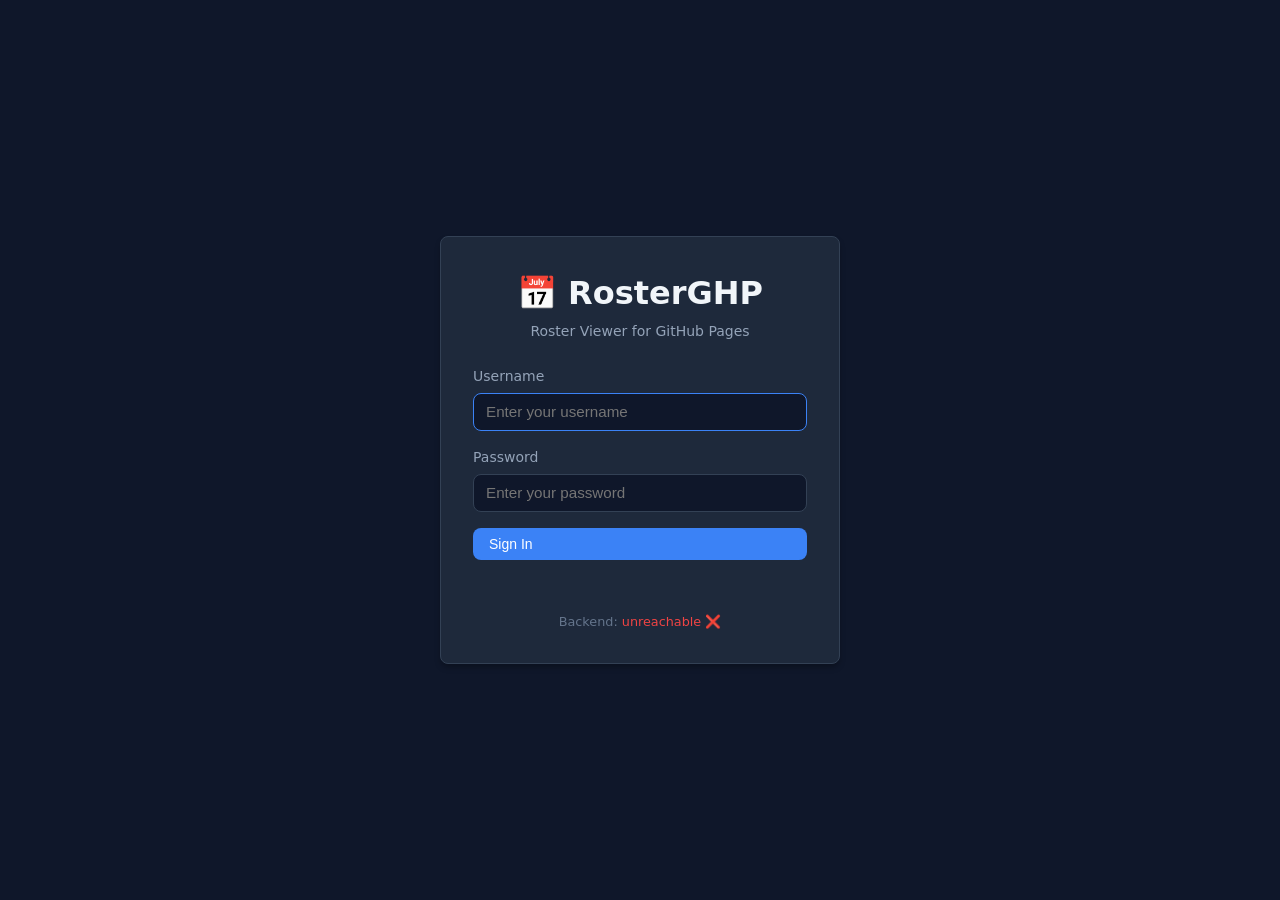
==== index.html @ 479425b5 "Initial RosterGHP frontend" ====
<!DOCTYPE html>
<html lang="en" data-theme="dark">
<head>
  <meta charset="UTF-8">
  <meta name="viewport" content="width=device-width, initial-scale=1.0">
  <title>Sign In — RosterGHP</title>
  <link rel="stylesheet" href="css/style.css">
</head>
<body class="login-page">
  <div class="login-card">
    <h1>📅 RosterGHP</h1>
    <p class="login-subtitle">Roster Viewer for GitHub Pages</p>

    <form id="login-form">
      <div class="form-group">
        <label for="username">Username</label>
        <input type="text" id="username" name="username" placeholder="Enter your username" required autofocus>
      </div>

      <div class="form-group">
        <label for="password">Password</label>
        <input type="password" id="password" name="password" placeholder="Enter your password" required>
      </div>

      <button type="submit" class="btn btn-primary" style="width: 100%;">Sign In</button>
      <div id="login-error" class="error-msg"></div>
    </form>

    <div class="login-footer">
      <p>Backend: <span id="backend-status" class="status-error">checking...</span></p>
    </div>
  </div>

  <script src="js/api.js"></script>
  <script src="js/auth.js"></script>
  <script>
    // Check backend status on load
    api.get('/api/status')
      .then((s) => {
        const el = document.getElementById('backend-status');
        el.textContent = `v${s.version} ✅`;
        el.className = 'status-ok';
      })
      .catch(() => {
        const el = document.getElementById('backend-status');
        el.textContent = 'unreachable ❌';
      });

    auth.init();
  </script>
</body>
</html>
---- css/style.css ----
/**
 * RosterGHP Frontend Styles
 * Supports dark/light themes via data-theme attribute
 */

/* CSS Variables */
:root {
  --bg-primary: #0f172a;
  --bg-secondary: #1e293b;
  --bg-card: #334155;
  --bg-hover: #475569;
  --text-primary: #f1f5f9;
  --text-secondary: #94a3b8;
  --text-muted: #64748b;
  --accent: #3b82f6;
  --accent-hover: #2563eb;
  --success: #22c55e;
  --warning: #f59e0b;
  --danger: #ef4444;
  --border: #334155;
  --shadow: 0 4px 6px -1px rgba(0, 0, 0, 0.3);
  --radius: 8px;
  --font: 'Segoe UI', system-ui, -apple-system, sans-serif;
}

[data-theme="light"] {
  --bg-primary: #f8fafc;
  --bg-secondary: #ffffff;
  --bg-card: #f1f5f9;
  --bg-hover: #e2e8f0;
  --text-primary: #0f172a;
  --text-secondary: #475569;
  --text-muted: #94a3b8;
  --accent: #2563eb;
  --accent-hover: #1d4ed8;
  --border: #e2e8f0;
  --shadow: 0 4px 6px -1px rgba(0, 0, 0, 0.1);
}

* {
  margin: 0;
  padding: 0;
  box-sizing: border-box;
}

body {
  font-family: var(--font);
  background: var(--bg-primary);
  color: var(--text-primary);
  min-height: 100vh;
  line-height: 1.5;
}

/* Layout */
.container {
  max-width: 1200px;
  margin: 0 auto;
  padding: 1rem;
}

/* Header */
.header {
  background: var(--bg-secondary);
  border-bottom: 1px solid var(--border);
  padding: 0.75rem 1rem;
  display: flex;
  align-items: center;
  justify-content: space-between;
  position: sticky;
  top: 0;
  z-index: 100;
}

.header-left {
  display: flex;
  align-items: center;
  gap: 0.75rem;
}

.logo {
  font-size: 1.25rem;
  font-weight: 700;
  color: var(--accent);
}

.header-right {
  display: flex;
  align-items: center;
  gap: 0.5rem;
}

.nav-user {
  font-size: 0.875rem;
  color: var(--text-secondary);
  margin-right: 0.5rem;
}

/* Buttons */
.btn {
  padding: 0.5rem 1rem;
  border: none;
  border-radius: var(--radius);
  background: var(--bg-card);
  color: var(--text-primary);
  cursor: pointer;
  font-size: 0.875rem;
  transition: all 0.2s;
  display: inline-flex;
  align-items: center;
  gap: 0.4rem;
}

.btn:hover {
  background: var(--bg-hover);
}

.btn-primary {
  background: var(--accent);
  color: white;
}

.btn-primary:hover {
  background: var(--accent-hover);
}

.btn-sm {
  padding: 0.35rem 0.7rem;
  font-size: 0.8rem;
}

.btn:disabled {
  opacity: 0.6;
  cursor: not-allowed;
}

/* Login Page */
.login-page {
  display: flex;
  align-items: center;
  justify-content: center;
  min-height: 100vh;
  padding: 1rem;
}

.login-card {
  background: var(--bg-secondary);
  border: 1px solid var(--border);
  border-radius: var(--radius);
  padding: 2rem;
  width: 100%;
  max-width: 400px;
  box-shadow: var(--shadow);
}

.login-card h1 {
  text-align: center;
  margin-bottom: 0.25rem;
}

.login-subtitle {
  text-align: center;
  color: var(--text-secondary);
  font-size: 0.875rem;
  margin-bottom: 1.5rem;
}

.form-group {
  margin-bottom: 1rem;
}

.form-group label {
  display: block;
  font-size: 0.875rem;
  margin-bottom: 0.35rem;
  color: var(--text-secondary);
}

.form-group input,
.form-group select {
  width: 100%;
  padding: 0.6rem 0.75rem;
  border: 1px solid var(--border);
  border-radius: var(--radius);
  background: var(--bg-primary);
  color: var(--text-primary);
  font-size: 0.95rem;
}

.form-group input:focus,
.form-group select:focus {
  outline: none;
  border-color: var(--accent);
}

.error-msg {
  color: var(--danger);
  font-size: 0.875rem;
  margin-top: 0.5rem;
  min-height: 1.25rem;
}

.login-footer {
  text-align: center;
  margin-top: 1.5rem;
  font-size: 0.8rem;
  color: var(--text-muted);
}

/* Toolbar */
.toolbar {
  display: flex;
  flex-wrap: wrap;
  gap: 0.5rem;
  align-items: center;
  padding: 1rem 0;
  border-bottom: 1px solid var(--border);
  margin-bottom: 1rem;
}

.toolbar-group {
  display: flex;
  align-items: center;
  gap: 0.5rem;
}

.toolbar-label {
  font-size: 0.8rem;
  color: var(--text-secondary);
  white-space: nowrap;
}

.toolbar select {
  padding: 0.4rem 0.6rem;
  border: 1px solid var(--border);
  border-radius: var(--radius);
  background: var(--bg-secondary);
  color: var(--text-primary);
  font-size: 0.875rem;
}

.toolbar-spacer {
  flex: 1;
}

/* Roster Grid */
.roster-container {
  margin-bottom: 2rem;
}

.roster-status {
  font-size: 0.8rem;
  color: var(--text-muted);
  margin-bottom: 0.75rem;
}

.week-group {
  margin-bottom: 1.5rem;
}

.week-header {
  font-size: 0.75rem;
  font-weight: 600;
  text-transform: uppercase;
  letter-spacing: 0.05em;
  color: var(--text-muted);
  padding: 0.5rem 0;
  border-bottom: 1px solid var(--border);
  margin-bottom: 0.75rem;
}

.week-grid {
  display: grid;
  grid-template-columns: repeat(auto-fill, minmax(220px, 1fr));
  gap: 0.75rem;
}

.roster-card {
  background: var(--bg-secondary);
  border: 1px solid var(--border);
  border-radius: var(--radius);
  padding: 0.875rem;
  transition: transform 0.15s, box-shadow 0.15s;
}

.roster-card:hover {
  transform: translateY(-2px);
  box-shadow: var(--shadow);
}

.roster-card.off {
  border-left: 3px solid var(--success);
}

.roster-card.edu {
  border-left: 3px solid var(--warning);
}

.roster-card.flight {
  border-left: 3px solid var(--accent);
}

.card-header {
  display: flex;
  justify-content: space-between;
  align-items: center;
  margin-bottom: 0.5rem;
}

.card-date {
  font-weight: 600;
  font-size: 0.95rem;
}

.card-zone {
  font-size: 0.75rem;
  color: var(--text-muted);
  background: var(--bg-card);
  padding: 0.15rem 0.4rem;
  border-radius: 4px;
}

.card-shift {
  font-size: 1.1rem;
  font-weight: 700;
  color: var(--accent);
  margin-bottom: 0.4rem;
}

.roster-card.off .card-shift {
  color: var(--success);
}

.flights {
  display: flex;
  flex-wrap: wrap;
  gap: 0.35rem;
  margin-top: 0.4rem;
}

.flight-badge {
  font-size: 0.75rem;
  background: var(--bg-card);
  color: var(--text-secondary);
  padding: 0.2rem 0.5rem;
  border-radius: 4px;
}

/* Settings Panel */
.settings-panel {
  background: var(--bg-secondary);
  border: 1px solid var(--border);
  border-radius: var(--radius);
  padding: 1.25rem;
  margin-bottom: 1.5rem;
}

.settings-panel.hidden {
  display: none;
}

.settings-section {
  margin-bottom: 1.25rem;
}

.settings-section:last-child {
  margin-bottom: 0;
}

.settings-section h3 {
  font-size: 0.95rem;
  margin-bottom: 0.75rem;
  color: var(--text-primary);
}

.setting-row {
  display: flex;
  justify-content: space-between;
  padding: 0.5rem 0;
  border-bottom: 1px solid var(--border);
  font-size: 0.875rem;
}

.setting-row:last-child {
  border-bottom: none;
}

.setting-row label {
  color: var(--text-secondary);
}

.alias-list {
  display: grid;
  gap: 0.4rem;
}

.alias-item {
  display: flex;
  align-items: center;
  gap: 0.5rem;
  font-size: 0.875rem;
  padding: 0.35rem 0;
}

.alias-item code {
  background: var(--bg-card);
  padding: 0.15rem 0.35rem;
  border-radius: 4px;
  font-size: 0.8rem;
}

.tag-list {
  display: flex;
  flex-wrap: wrap;
  gap: 0.4rem;
}

.tag {
  background: var(--bg-card);
  color: var(--text-secondary);
  font-size: 0.8rem;
  padding: 0.25rem 0.6rem;
  border-radius: 4px;
}

/* Status indicators */
.status-ok {
  color: var(--success);
  font-size: 0.8rem;
}

.status-error {
  color: var(--danger);
  font-size: 0.8rem;
}

/* Loading / Empty / Error states */
.loading,
.empty,
.error {
  text-align: center;
  padding: 2rem;
  color: var(--text-secondary);
}

.error {
  color: var(--danger);
}

/* Responsive */
@media (max-width: 768px) {
  .toolbar {
    flex-direction: column;
    align-items: stretch;
  }

  .toolbar-group {
    width: 100%;
  }

  .toolbar-group select {
    flex: 1;
  }

  .week-grid {
    grid-template-columns: 1fr;
  }

  .header {
    flex-wrap: wrap;
    gap: 0.5rem;
  }
}
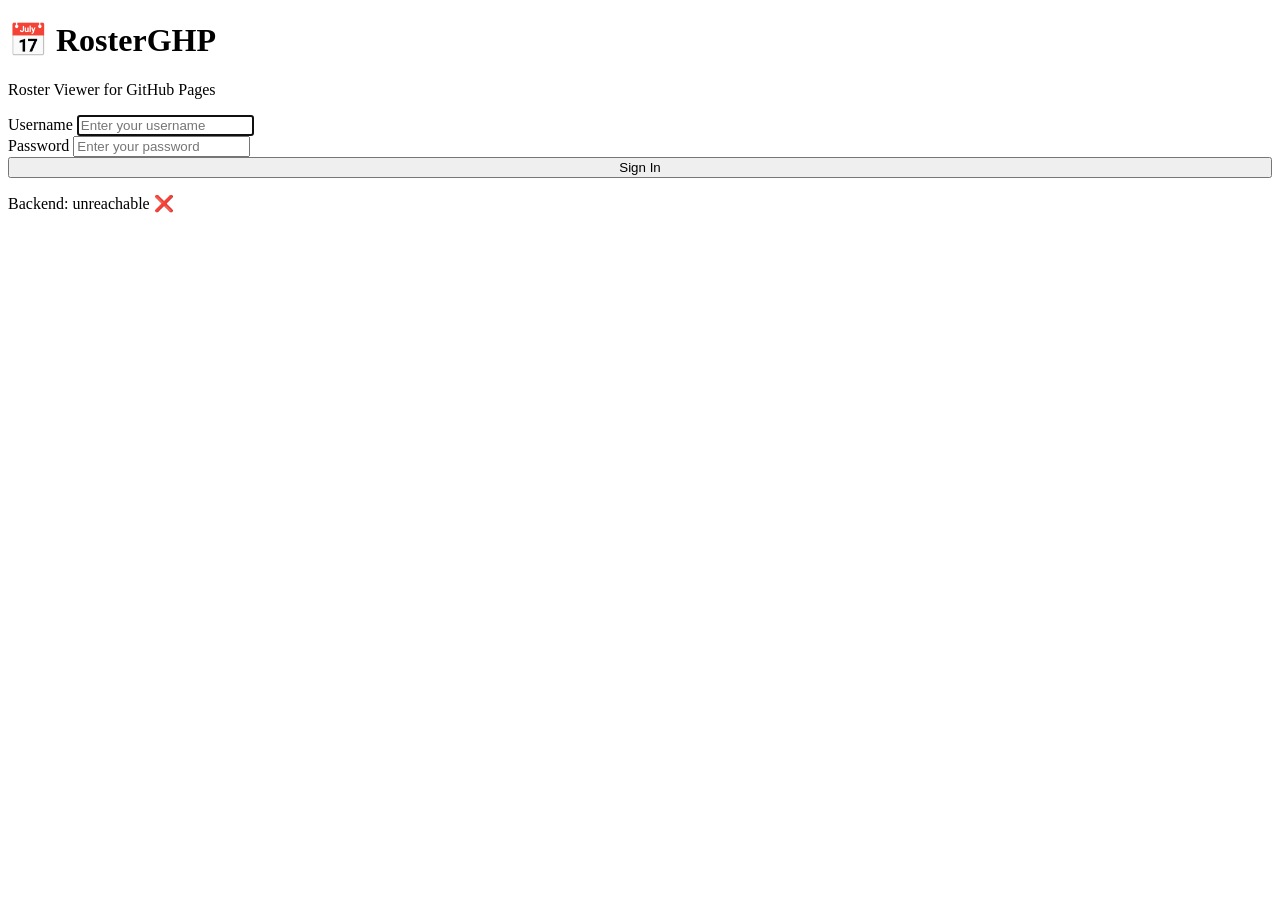
==== commit 5ae7afaf: "feat(frontend): add admin raw records console - add admin page and API helpers for raw record review" ====
--- a/index.html
+++ b/index.html
@@ -4,7 +4,7 @@
   <meta charset="UTF-8">
   <meta name="viewport" content="width=device-width, initial-scale=1.0">
   <title>Sign In — RosterGHP</title>
-  <link rel="stylesheet" href="css/style.css">
+  <link rel="stylesheet" href="/frontend/css/style.css">
 </head>
 <body class="login-page">
   <div class="login-card">
@@ -31,22 +31,24 @@
     </div>
   </div>
 
-  <script src="js/api.js"></script>
-  <script src="js/auth.js"></script>
+  <script src="/frontend/js/api.js?v=10"></script>
+  <script src="/frontend/js/auth.js?v=6"></script>
   <script>
-    // Check backend status on load
-    api.get('/api/status')
-      .then((s) => {
+    // Initialize app (async to allow API discovery)
+    (async () => {
+      // Check backend status on load
+      try {
+        const s = await api.get('/api/status');
         const el = document.getElementById('backend-status');
         el.textContent = `v${s.version} ✅`;
         el.className = 'status-ok';
-      })
-      .catch(() => {
+      } catch {
         const el = document.getElementById('backend-status');
         el.textContent = 'unreachable ❌';
-      });
+      }
 
-    auth.init();
+      await auth.init();
+    })();
   </script>
 </body>
 </html>
